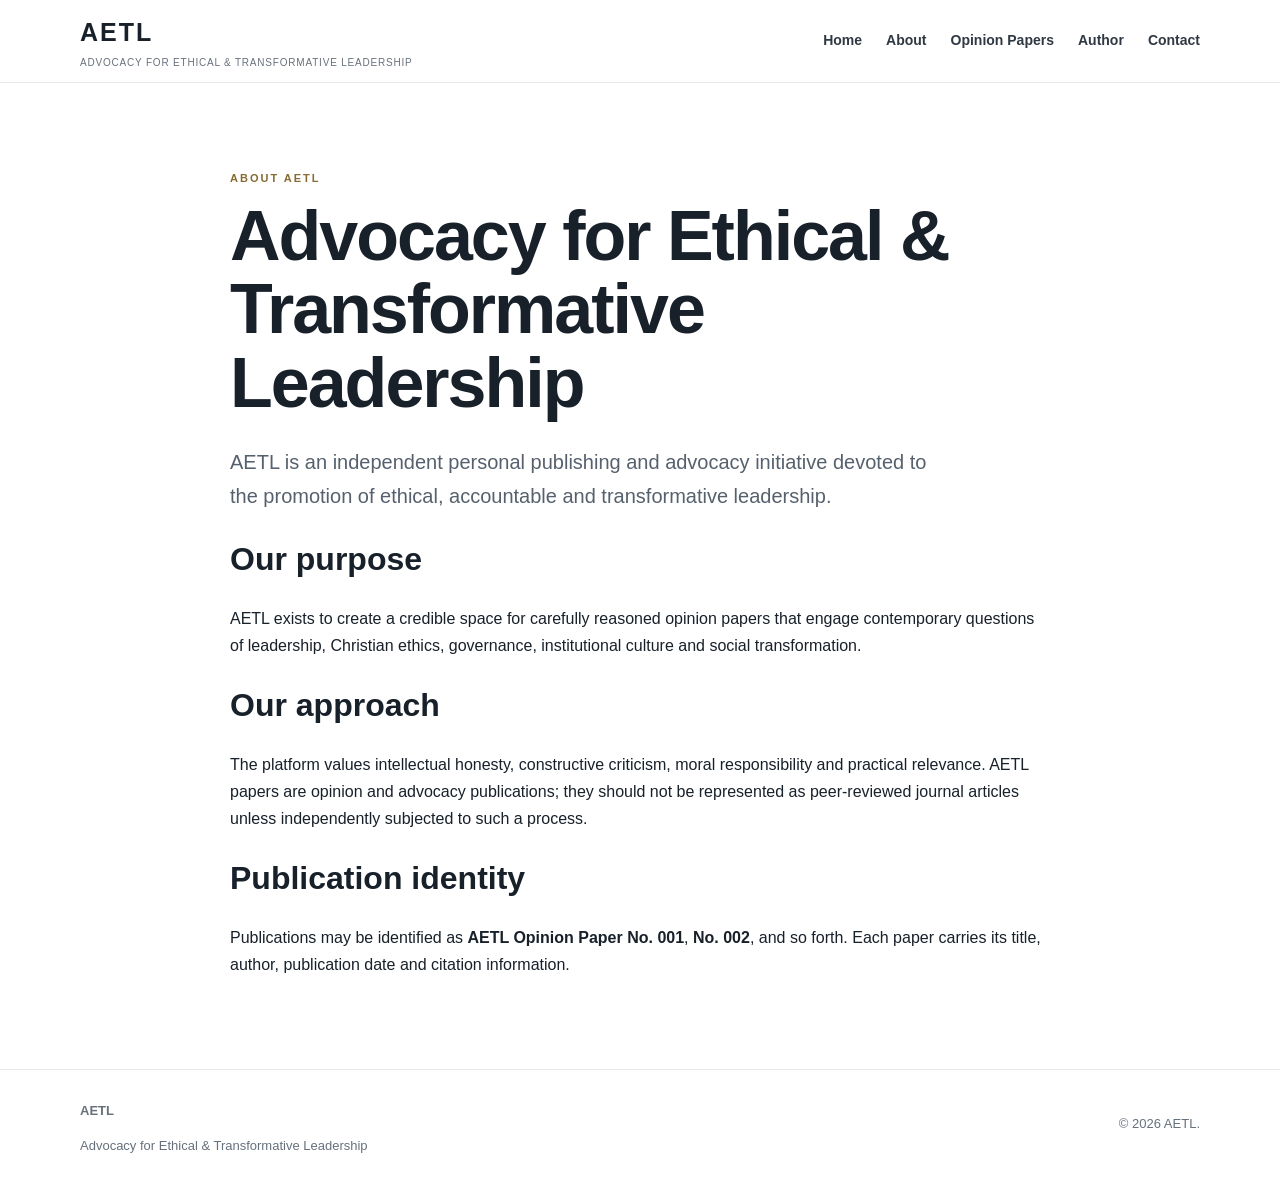
==== about.html @ b8b87477 "Add files via upload" ====
<!doctype html><html lang="en"><head><meta charset="utf-8"><meta name="viewport" content="width=device-width,initial-scale=1"><title>About AETL</title><link rel="stylesheet" href="style.css"></head><body>
<header class="site-header"><div class="container nav"><a class="brand" href="index.html"><span>AETL</span><small>Advocacy for Ethical & Transformative Leadership</small></a><nav><a href="index.html">Home</a><a href="about.html">About</a><a href="opinion-papers.html">Opinion Papers</a><a href="author.html">Author</a><a href="contact.html">Contact</a></nav></div></header>
<main class="page"><div class="container narrow"><p class="eyebrow">ABOUT AETL</p><h1>Advocacy for Ethical & Transformative Leadership</h1>
<p class="lead">AETL is an independent personal publishing and advocacy initiative devoted to the promotion of ethical, accountable and transformative leadership.</p>
<h2>Our purpose</h2><p>AETL exists to create a credible space for carefully reasoned opinion papers that engage contemporary questions of leadership, Christian ethics, governance, institutional culture and social transformation.</p>
<h2>Our approach</h2><p>The platform values intellectual honesty, constructive criticism, moral responsibility and practical relevance. AETL papers are opinion and advocacy publications; they should not be represented as peer-reviewed journal articles unless independently subjected to such a process.</p>
<h2>Publication identity</h2><p>Publications may be identified as <strong>AETL Opinion Paper No. 001</strong>, <strong>No. 002</strong>, and so forth. Each paper carries its title, author, publication date and citation information.</p>
</div></main><footer><div class="container footer-grid"><div><strong>AETL</strong><p>Advocacy for Ethical & Transformative Leadership</p></div><p>© 2026 AETL.</p></div></footer></body></html>
---- style.css ----
*{box-sizing:border-box}body{margin:0;font-family:Inter,Arial,sans-serif;color:#18202a;background:#fff;line-height:1.7}.container{width:min(1120px,92%);margin:auto}.narrow{max-width:820px}.site-header{border-bottom:1px solid #e8e8e8;background:#fff}.nav{min-height:82px;display:flex;align-items:center;justify-content:space-between;gap:25px}.brand{color:#18202a;text-decoration:none;display:flex;flex-direction:column}.brand span{font-weight:900;font-size:25px;letter-spacing:2px}.brand small{font-size:10px;letter-spacing:.8px;text-transform:uppercase;color:#68717c}nav{display:flex;gap:24px;flex-wrap:wrap}nav a{color:#303943;text-decoration:none;font-size:14px;font-weight:700}.hero{padding:90px 0;background:linear-gradient(135deg,#f5f1e8,#fff)}.hero-grid{display:grid;grid-template-columns:1.35fr .65fr;gap:60px;align-items:center}h1{font-size:clamp(42px,6vw,70px);line-height:1.05;margin:12px 0 25px;letter-spacing:-2px}h2{font-size:32px;line-height:1.2}h3{font-size:21px}.lead{font-size:20px;color:#56616d;max-width:700px}.eyebrow{font-size:11px;font-weight:900;letter-spacing:2px;color:#866b32}.buttons{display:flex;gap:12px;margin-top:30px;flex-wrap:wrap}.button{display:inline-block;padding:13px 20px;background:#18202a;color:#fff;text-decoration:none;font-weight:800;border-radius:3px}.button.secondary{background:transparent;color:#18202a;border:1px solid #aeb5bc}.feature-card{background:#18202a;color:white;padding:34px;border-radius:5px;box-shadow:0 18px 45px #18202a18}.feature-card p{color:#d4dae0}.paper-meta{border-top:1px solid #52606d;padding-top:18px;margin-top:25px;font-size:13px}.section{padding:75px 0}.alt{background:#f7f7f5}.cards{display:grid;grid-template-columns:repeat(4,1fr);gap:18px;margin-top:30px}.cards article{border:1px solid #e4e5e6;padding:24px;background:white}.cards p{color:#66717c}.split{display:grid;grid-template-columns:1fr 1fr;gap:60px}.page{padding:75px 0;min-height:65vh}.paper-list article{border-top:2px solid #18202a;padding:28px 0}.paper-list span,.byline{color:#69737d;font-size:14px}.paper-list a{color:#18202a;font-weight:800}.notice{padding:20px;background:#f5f1e8;border-left:4px solid #866b32;margin:30px 0}footer{border-top:1px solid #e8e8e8;padding:30px 0;color:#66717c;font-size:13px}.footer-grid{display:flex;justify-content:space-between;gap:20px}@media(max-width:800px){.nav{align-items:flex-start;padding:18px 0;flex-direction:column}.hero-grid,.split{grid-template-columns:1fr}.cards{grid-template-columns:1fr 1fr}.hero{padding:60px 0}}@media(max-width:500px){.cards{grid-template-columns:1fr}nav{gap:12px}.footer-grid{flex-direction:column}}
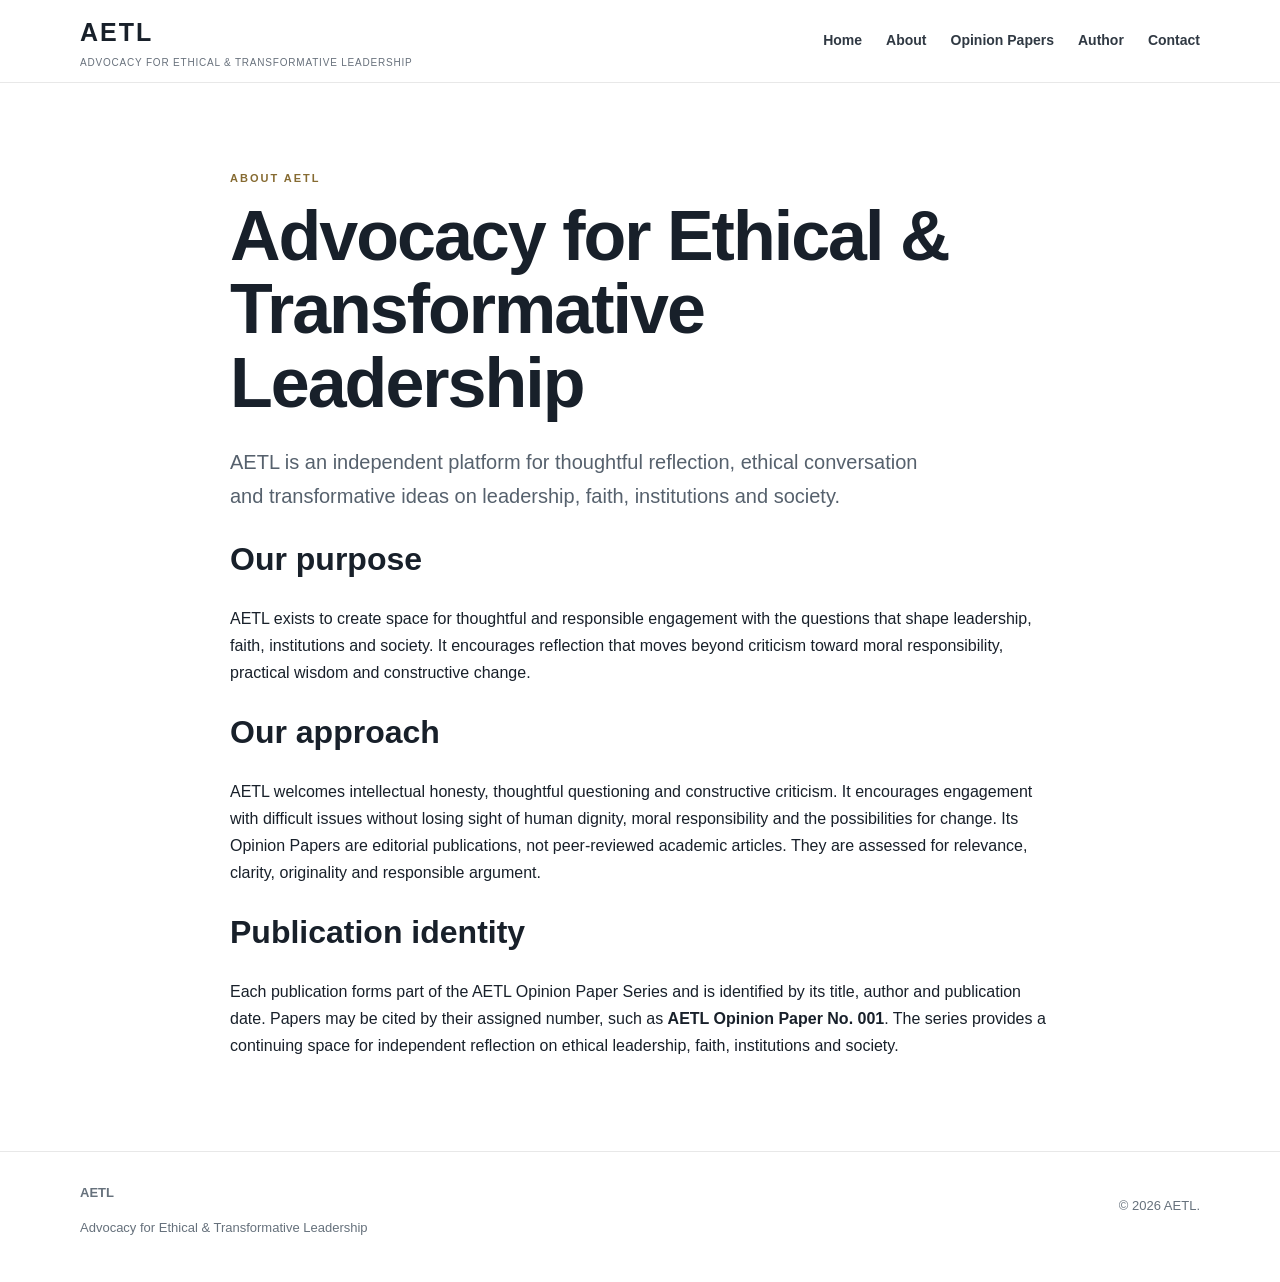
==== commit 353c8a83: "Refine AETL introduction" ====
--- a/about.html
+++ b/about.html
@@ -1,8 +1,11 @@
 <!doctype html><html lang="en"><head><meta charset="utf-8"><meta name="viewport" content="width=device-width,initial-scale=1"><title>About AETL</title><link rel="stylesheet" href="style.css"></head><body>
 <header class="site-header"><div class="container nav"><a class="brand" href="index.html"><span>AETL</span><small>Advocacy for Ethical & Transformative Leadership</small></a><nav><a href="index.html">Home</a><a href="about.html">About</a><a href="opinion-papers.html">Opinion Papers</a><a href="author.html">Author</a><a href="contact.html">Contact</a></nav></div></header>
 <main class="page"><div class="container narrow"><p class="eyebrow">ABOUT AETL</p><h1>Advocacy for Ethical & Transformative Leadership</h1>
-<p class="lead">AETL is an independent personal publishing and advocacy initiative devoted to the promotion of ethical, accountable and transformative leadership.</p>
-<h2>Our purpose</h2><p>AETL exists to create a credible space for carefully reasoned opinion papers that engage contemporary questions of leadership, Christian ethics, governance, institutional culture and social transformation.</p>
-<h2>Our approach</h2><p>The platform values intellectual honesty, constructive criticism, moral responsibility and practical relevance. AETL papers are opinion and advocacy publications; they should not be represented as peer-reviewed journal articles unless independently subjected to such a process.</p>
-<h2>Publication identity</h2><p>Publications may be identified as <strong>AETL Opinion Paper No. 001</strong>, <strong>No. 002</strong>, and so forth. Each paper carries its title, author, publication date and citation information.</p>
-</div></main><footer><div class="container footer-grid"><div><strong>AETL</strong><p>Advocacy for Ethical & Transformative Leadership</p></div><p>© 2026 AETL.</p></div></footer></body></html>+<p class="lead">AETL is an independent platform for thoughtful reflection, ethical conversation and transformative ideas on leadership, faith, institutions and society.</p>
+<h2>Our purpose</h2>
+<p>AETL exists to create space for thoughtful and responsible engagement with the questions that shape leadership, faith, institutions and society. It encourages reflection that moves beyond criticism toward moral responsibility, practical wisdom and constructive change.</p>
+<h2>Our approach</h2>
+<p>AETL welcomes intellectual honesty, thoughtful questioning and constructive criticism. It encourages engagement with difficult issues without losing sight of human dignity, moral responsibility and the possibilities for change. Its Opinion Papers are editorial publications, not peer-reviewed academic articles. They are assessed for relevance, clarity, originality and responsible argument.</p>
+<h2>Publication identity</h2>
+<p>Each publication forms part of the AETL Opinion Paper Series and is identified by its title, author and publication date. Papers may be cited by their assigned number, such as <strong>AETL Opinion Paper No. 001</strong>. The series provides a continuing space for independent reflection on ethical leadership, faith, institutions and society.</p>
+</div></main><footer><div class="container footer-grid"><div><strong>AETL</strong><p>Advocacy for Ethical & Transformative Leadership</p></div><p>© 2026 AETL.</p></div></footer></body></html>
--- a/style.css
+++ b/style.css
@@ -1 +1,68 @@
 *{box-sizing:border-box}body{margin:0;font-family:Inter,Arial,sans-serif;color:#18202a;background:#fff;line-height:1.7}.container{width:min(1120px,92%);margin:auto}.narrow{max-width:820px}.site-header{border-bottom:1px solid #e8e8e8;background:#fff}.nav{min-height:82px;display:flex;align-items:center;justify-content:space-between;gap:25px}.brand{color:#18202a;text-decoration:none;display:flex;flex-direction:column}.brand span{font-weight:900;font-size:25px;letter-spacing:2px}.brand small{font-size:10px;letter-spacing:.8px;text-transform:uppercase;color:#68717c}nav{display:flex;gap:24px;flex-wrap:wrap}nav a{color:#303943;text-decoration:none;font-size:14px;font-weight:700}.hero{padding:90px 0;background:linear-gradient(135deg,#f5f1e8,#fff)}.hero-grid{display:grid;grid-template-columns:1.35fr .65fr;gap:60px;align-items:center}h1{font-size:clamp(42px,6vw,70px);line-height:1.05;margin:12px 0 25px;letter-spacing:-2px}h2{font-size:32px;line-height:1.2}h3{font-size:21px}.lead{font-size:20px;color:#56616d;max-width:700px}.eyebrow{font-size:11px;font-weight:900;letter-spacing:2px;color:#866b32}.buttons{display:flex;gap:12px;margin-top:30px;flex-wrap:wrap}.button{display:inline-block;padding:13px 20px;background:#18202a;color:#fff;text-decoration:none;font-weight:800;border-radius:3px}.button.secondary{background:transparent;color:#18202a;border:1px solid #aeb5bc}.feature-card{background:#18202a;color:white;padding:34px;border-radius:5px;box-shadow:0 18px 45px #18202a18}.feature-card p{color:#d4dae0}.paper-meta{border-top:1px solid #52606d;padding-top:18px;margin-top:25px;font-size:13px}.section{padding:75px 0}.alt{background:#f7f7f5}.cards{display:grid;grid-template-columns:repeat(4,1fr);gap:18px;margin-top:30px}.cards article{border:1px solid #e4e5e6;padding:24px;background:white}.cards p{color:#66717c}.split{display:grid;grid-template-columns:1fr 1fr;gap:60px}.page{padding:75px 0;min-height:65vh}.paper-list article{border-top:2px solid #18202a;padding:28px 0}.paper-list span,.byline{color:#69737d;font-size:14px}.paper-list a{color:#18202a;font-weight:800}.notice{padding:20px;background:#f5f1e8;border-left:4px solid #866b32;margin:30px 0}footer{border-top:1px solid #e8e8e8;padding:30px 0;color:#66717c;font-size:13px}.footer-grid{display:flex;justify-content:space-between;gap:20px}@media(max-width:800px){.nav{align-items:flex-start;padding:18px 0;flex-direction:column}.hero-grid,.split{grid-template-columns:1fr}.cards{grid-template-columns:1fr 1fr}.hero{padding:60px 0}}@media(max-width:500px){.cards{grid-template-columns:1fr}nav{gap:12px}.footer-grid{flex-direction:column}}
+/* FAQ and Share Tools */
+
+.paper-tools {
+  margin-top: 50px;
+  padding-top: 30px;
+  border-top: 1px solid #ddd;
+}
+
+.paper-tools h2 {
+  margin-bottom: 20px;
+}
+
+.paper-tools details {
+  border-bottom: 1px solid #ddd;
+  padding: 15px 0;
+}
+
+.paper-tools summary {
+  cursor: pointer;
+  font-weight: 600;
+  font-size: 1rem;
+}
+
+.paper-tools details p {
+  margin: 12px 0 0;
+  line-height: 1.7;
+}
+
+.share-box {
+  margin-top: 35px;
+  padding: 25px;
+  border: 1px solid #ddd;
+  border-radius: 8px;
+}
+
+.share-box h2 {
+  margin-top: 0;
+}
+
+.share-box button {
+  padding: 10px 18px;
+  margin: 5px 8px 5px 0;
+  border: none;
+  border-radius: 5px;
+  cursor: pointer;
+  font-size: 0.95rem;
+}
+
+#share-menu {
+  display: flex;
+  flex-wrap: wrap;
+  gap: 10px;
+}
+
+#share-menu a {
+  display: inline-block;
+  padding: 9px 15px;
+  border: 1px solid #ddd;
+  border-radius: 5px;
+  text-decoration: none;
+  cursor: pointer;
+}
+
+#copy-message {
+  margin-top: 12px;
+  font-size: 0.9rem;
+}
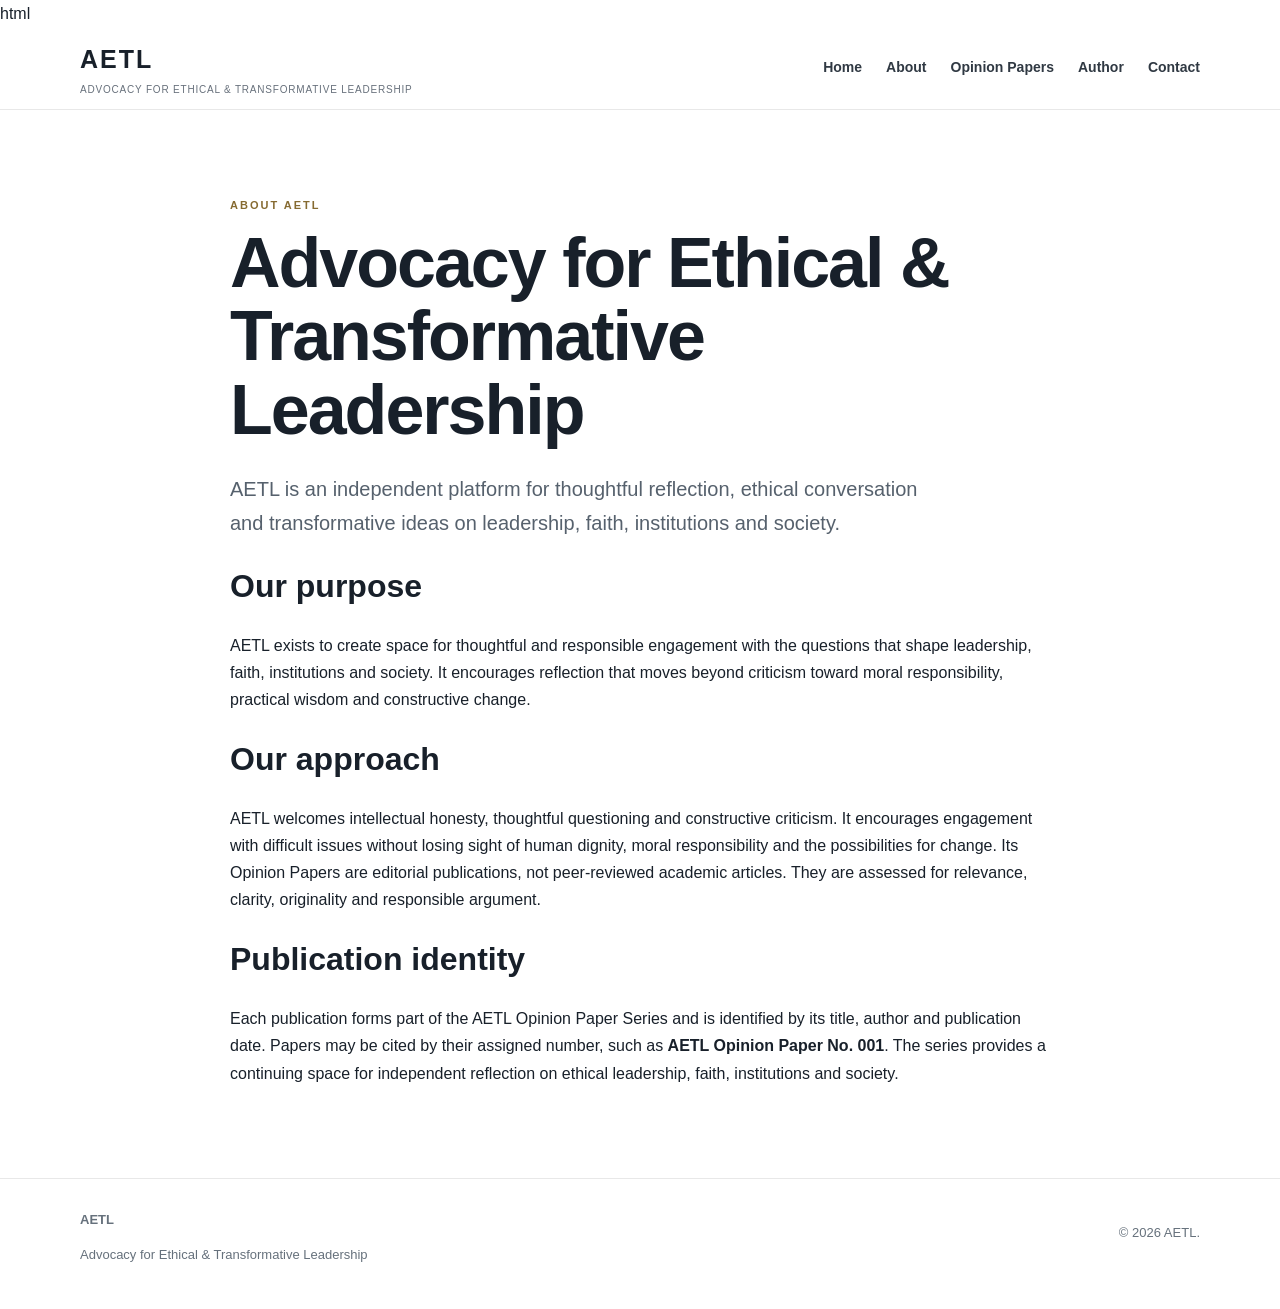
==== commit 9ec3ccfd: "Update about.html" ====
--- a/about.html
+++ b/about.html
@@ -1,11 +1,58 @@
-<!doctype html><html lang="en"><head><meta charset="utf-8"><meta name="viewport" content="width=device-width,initial-scale=1"><title>About AETL</title><link rel="stylesheet" href="style.css"></head><body>
-<header class="site-header"><div class="container nav"><a class="brand" href="index.html"><span>AETL</span><small>Advocacy for Ethical & Transformative Leadership</small></a><nav><a href="index.html">Home</a><a href="about.html">About</a><a href="opinion-papers.html">Opinion Papers</a><a href="author.html">Author</a><a href="contact.html">Contact</a></nav></div></header>
-<main class="page"><div class="container narrow"><p class="eyebrow">ABOUT AETL</p><h1>Advocacy for Ethical & Transformative Leadership</h1>
-<p class="lead">AETL is an independent platform for thoughtful reflection, ethical conversation and transformative ideas on leadership, faith, institutions and society.</p>
-<h2>Our purpose</h2>
-<p>AETL exists to create space for thoughtful and responsible engagement with the questions that shape leadership, faith, institutions and society. It encourages reflection that moves beyond criticism toward moral responsibility, practical wisdom and constructive change.</p>
-<h2>Our approach</h2>
-<p>AETL welcomes intellectual honesty, thoughtful questioning and constructive criticism. It encourages engagement with difficult issues without losing sight of human dignity, moral responsibility and the possibilities for change. Its Opinion Papers are editorial publications, not peer-reviewed academic articles. They are assessed for relevance, clarity, originality and responsible argument.</p>
-<h2>Publication identity</h2>
-<p>Each publication forms part of the AETL Opinion Paper Series and is identified by its title, author and publication date. Papers may be cited by their assigned number, such as <strong>AETL Opinion Paper No. 001</strong>. The series provides a continuing space for independent reflection on ethical leadership, faith, institutions and society.</p>
-</div></main><footer><div class="container footer-grid"><div><strong>AETL</strong><p>Advocacy for Ethical & Transformative Leadership</p></div><p>© 2026 AETL.</p></div></footer></body></html>
+html
+<!doctype html>
+<html lang="en">
+<head>
+<meta charset="utf-8">
+<meta name="viewport" content="width=device-width,initial-scale=1">
+<title>About AETL</title>
+<link rel="stylesheet" href="style.css">
+</head>
+<body>
+
+<header class="site-header">
+  <div class="container nav">
+    <a class="brand" href="index.html">
+      <span>AETL</span>
+      <small>Advocacy for Ethical &amp; Transformative Leadership</small>
+    </a>
+    <nav>
+      <a href="index.html">Home</a>
+      <a href="about.html">About</a>
+      <a href="opinion-papers.html">Opinion Papers</a>
+      <a href="author.html">Author</a>
+      <a href="contact.html">Contact</a>
+    </nav>
+  </div>
+</header>
+
+<main class="page">
+  <div class="container narrow">
+    <p class="eyebrow">ABOUT AETL</p>
+
+    <h1>Advocacy for Ethical &amp; Transformative Leadership</h1>
+
+    <p class="lead">AETL is an independent platform for thoughtful reflection, ethical conversation and transformative ideas on leadership, faith, institutions and society.</p>
+
+    <h2>Our purpose</h2>
+    <p>AETL exists to create space for thoughtful and responsible engagement with the questions that shape leadership, faith, institutions and society. It encourages reflection that moves beyond criticism toward moral responsibility, practical wisdom and constructive change.</p>
+
+    <h2>Our approach</h2>
+    <p>AETL welcomes intellectual honesty, thoughtful questioning and constructive criticism. It encourages engagement with difficult issues without losing sight of human dignity, moral responsibility and the possibilities for change. Its Opinion Papers are editorial publications, not peer-reviewed academic articles. They are assessed for relevance, clarity, originality and responsible argument.</p>
+
+    <h2>Publication identity</h2>
+    <p>Each publication forms part of the AETL Opinion Paper Series and is identified by its title, author and publication date. Papers may be cited by their assigned number, such as <strong>AETL Opinion Paper No. 001</strong>. The series provides a continuing space for independent reflection on ethical leadership, faith, institutions and society.</p>
+  </div>
+</main>
+
+<footer>
+  <div class="container footer-grid">
+    <div>
+      <strong>AETL</strong>
+      <p>Advocacy for Ethical &amp; Transformative Leadership</p>
+    </div>
+    <p>© 2026 AETL.</p>
+  </div>
+</footer>
+
+</body>
+</html>
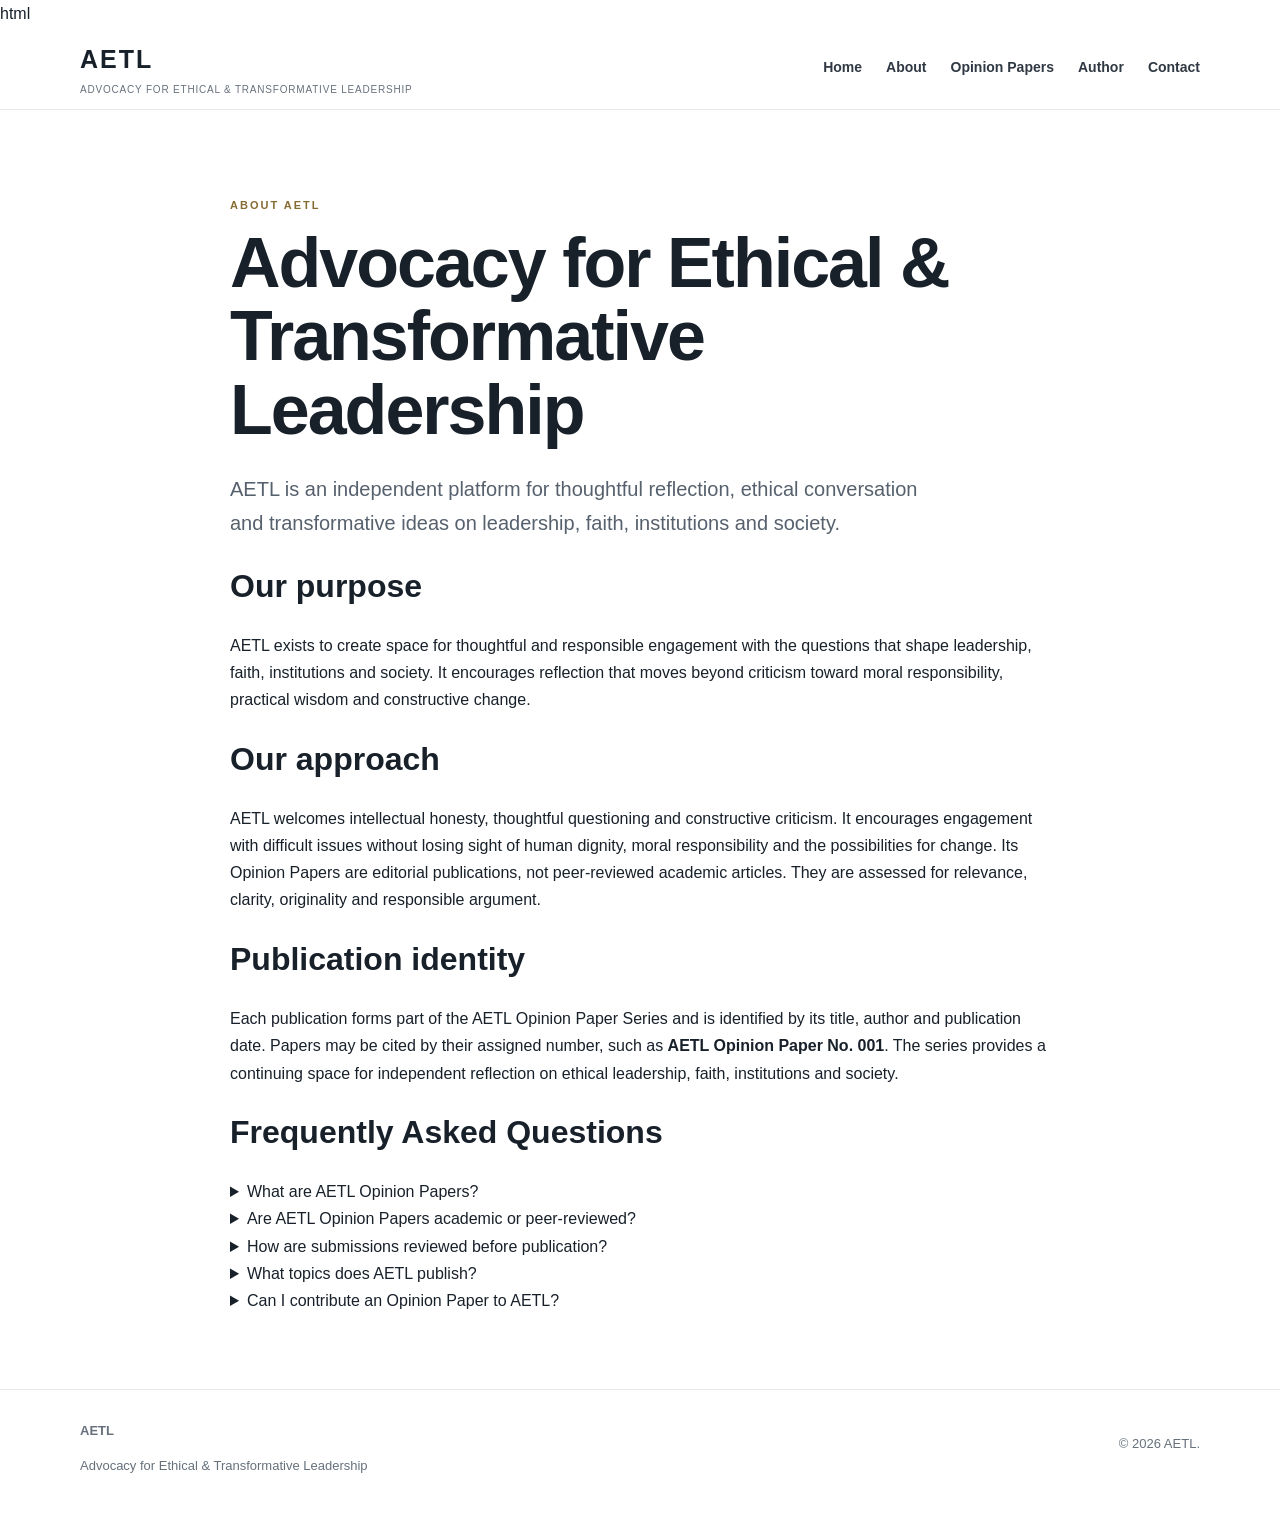
==== commit 4cc2e3b2: "Update about.html" ====
--- a/about.html
+++ b/about.html
@@ -41,6 +41,35 @@
 
     <h2>Publication identity</h2>
     <p>Each publication forms part of the AETL Opinion Paper Series and is identified by its title, author and publication date. Papers may be cited by their assigned number, such as <strong>AETL Opinion Paper No. 001</strong>. The series provides a continuing space for independent reflection on ethical leadership, faith, institutions and society.</p>
+  
+<h2>Frequently Asked Questions</h2>
+
+<details>
+  <summary>What are AETL Opinion Papers?</summary>
+  <p>AETL Opinion Papers are reflective pieces that engage contemporary ethical, leadership, religious, and societal issues. They provide a space for informed perspectives and constructive conversation.</p>
+</details>
+
+<details>
+  <summary>Are AETL Opinion Papers academic or peer-reviewed?</summary>
+  <p>No. AETL Opinion Papers are <strong>not academic or peer-reviewed publications</strong>. They are editorial and reflective pieces intended to stimulate thoughtful discussion and public engagement.</p>
+</details>
+
+<details>
+  <summary>How are submissions reviewed before publication?</summary>
+  <p>Submissions undergo <strong>editorial review</strong> for relevance, clarity, originality, responsible argument, and alignment with AETL’s purpose and values. Editorial review is distinct from academic peer review.</p>
+</details>
+
+<details>
+  <summary>What topics does AETL publish?</summary>
+  <p>AETL publishes reflections on <strong>ethical leadership, church and society, religious coexistence, moral responsibility, governance, integrity, peacebuilding, and social transformation</strong>, among related issues.</p>
+</details>
+
+<details>
+  <summary>Can I contribute an Opinion Paper to AETL?</summary>
+  <p>Yes. AETL welcomes well-considered contributions that engage meaningfully with ethical, leadership, religious, and societal issues. Contributions should be clearly written, responsibly argued, and respectful of differing perspectives.</p>
+</details>
+
+
   </div>
 </main>
 
